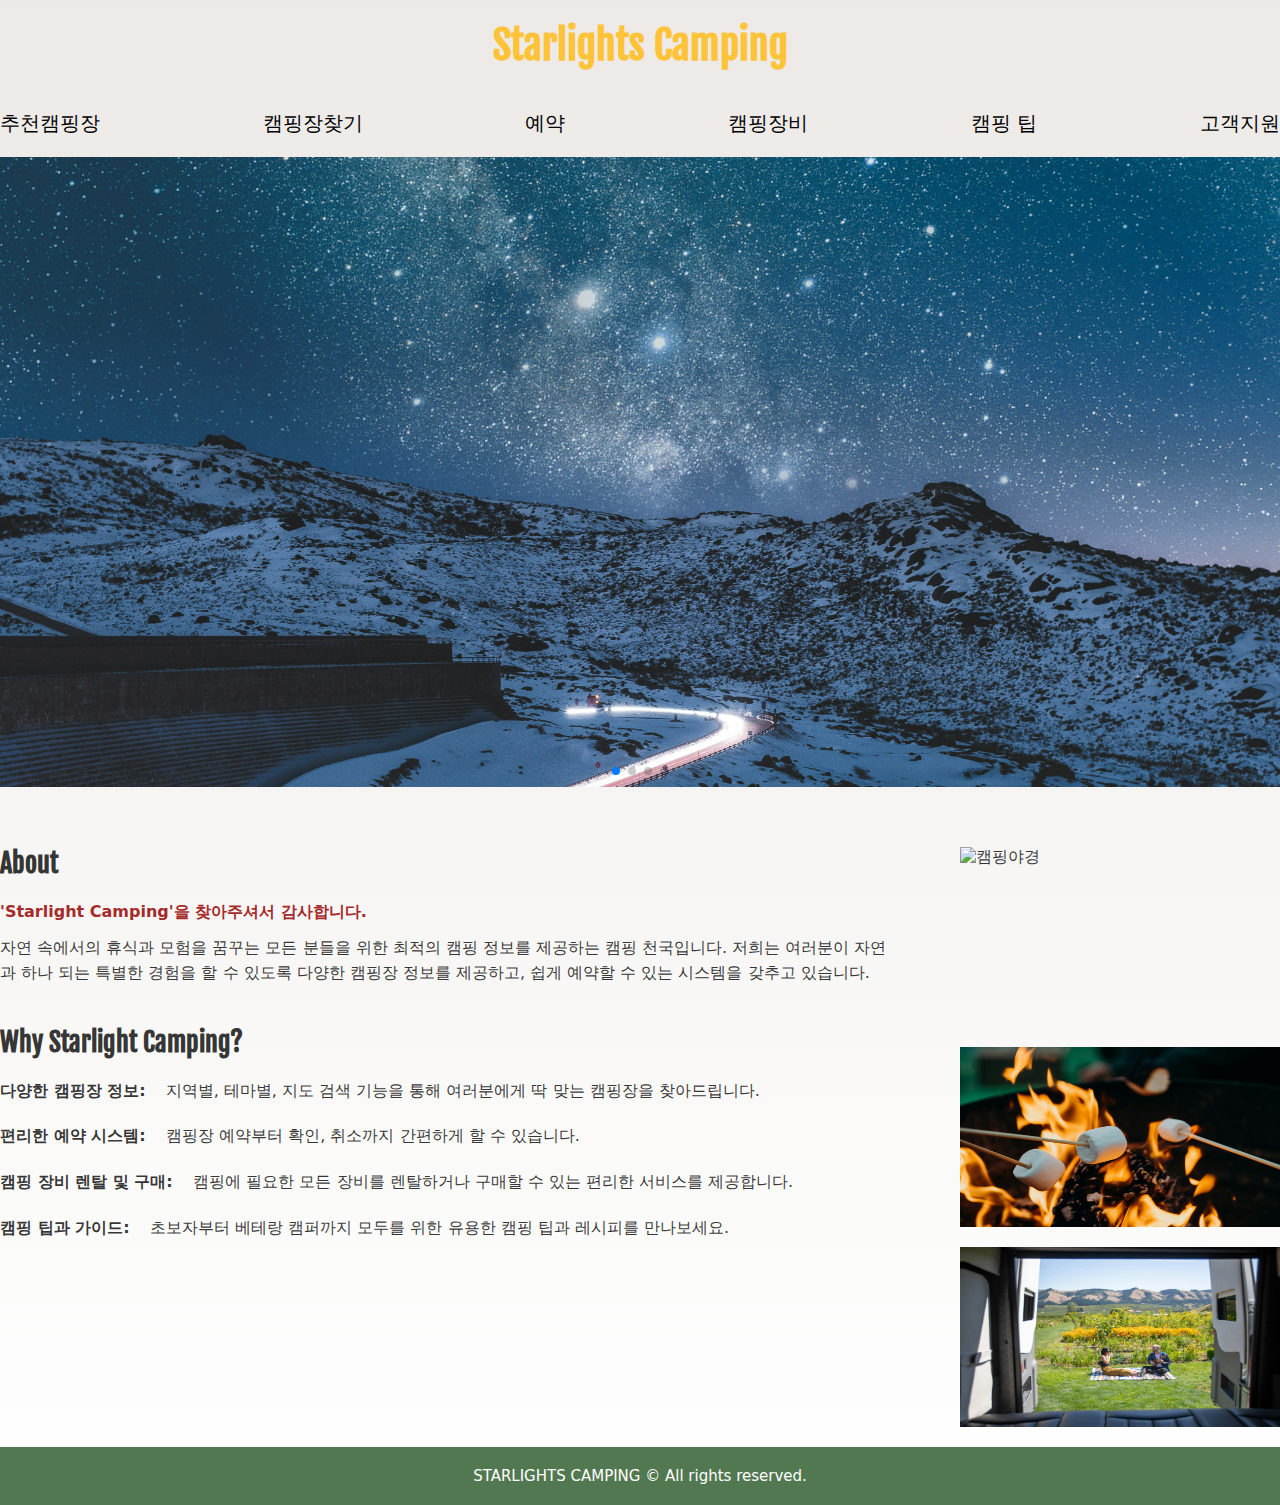
==== camping_res(T).html @ 0e63ae9a "second git" ====
<!DOCTYPE html>
<html lang="ko">
<head>
    <meta charset="UTF-8">
    <meta name="viewport" content="width=device-width, initial-scale=1.0">
    <title>240705 starlight camping</title>
    <link rel="stylesheet" href="css/reset.css">
    <link rel="stylesheet" href="css/camping.css">
    <link rel="stylesheet" href="css/camping_m.css" media="screen and (max-width: 440px)">
    
    <!-- swiper css -->
    <link rel="stylesheet" href="https://cdn.jsdelivr.net/npm/swiper@11/swiper-bundle.min.css" />
</head>
<body>
    <div id="container">
        <header>
            <h1>Starlights Camping</h1>
            <nav>
                <ul>
                    <li><a href="#">추천캠핑장</a></li>
                    <li><a href="#">캠핑장찾기</a></li>
                    <li><a href="#">예약</a></li>
                    <li><a href="#">캠핑장비</a></li>
                    <li><a href="#">캠핑 팁</a></li>
                    <li><a href="#">고객지원</a></li>
                </ul>
            </nav>
        </header>

        <!-- Swiper -->
        <div class="swiper main_visual">
            <div class="swiper-wrapper">
              <div class="swiper-slide"><img src="img/img_bg.jpg" alt=""></div>
              <div class="swiper-slide"><img src="img/img_bg2.jpg" alt=""></div>
              <div class="swiper-slide"><img src="img/img_bg3.jpg" alt=""></div>
              <div class="swiper-slide"><img src="img/img_bg4.jpg" alt=""></div>
            </div>
            <div class="swiper-pagination"></div>
        </div>

        <!-- //main_visual -->
        <main>
            <section>
                <article>
                    <h2>About</h2>
                    <p class="text">
                        <strong>'Starlight Camping'을 찾아주셔서 감사합니다.</strong>
                        자연 속에서의 휴식과 모험을 꿈꾸는 모든 분들을 위한 최적의 캠핑 정보를 제공하는 캠핑 천국입니다. 저희는 여러분이 자연과 하나 되는 특별한 경험을 할 수 있도록 다양한
                        캠핑장 정보를 제공하고, 쉽게 예약할 수 있는 시스템을 갖추고 있습니다.
                    </p>
                </article>
                <article>
                    <h2>Why Starlight Camping?</h2>
                    <ul>
                        <li>
                            <strong>다양한 캠핑장 정보:</strong>
                            <p class="text">지역별, 테마별, 지도 검색 기능을 통해 여러분에게 딱 맞는 캠핑장을 찾아드립니다.</p>
                        </li>
                        <li>
                            <strong>편리한 예약 시스템: </strong>
                            <p class="text">캠핑장 예약부터 확인, 취소까지 간편하게 할 수 있습니다.</p>
                        </li>
                        <li>
                            <strong>캠핑 장비 렌탈 및 구매: </strong>
                            <p class="text">캠핑에 필요한 모든 장비를 렌탈하거나 구매할 수 있는 편리한 서비스를 제공합니다.</p>
                        </li>
                        <li>
                            <strong>캠핑 팁과 가이드: </strong>
                            <p class="text">초보자부터 베테랑 캠퍼까지 모두를 위한 유용한 캠핑 팁과 레시피를 만나보세요.</p>
                        </li>
                    </ul>
                </article>
            </section>
            <aside>
                <figure class="pic1">
                    <img src="img/img_camp.jpg" alt="캠핑야경">
                    <span>자연속의 캠핑장</span>
                </figure>
                <figure class="pic2">
                    <img src="img/img_mashmelo.jpg" alt="마쉬멜로우">
                    <span>캠핑푸드</span>
                </figure>
                <figure class="pic3">
                    <img src="img/img_camping_car.jpg" alt="캠핑카">
                    <span>나홀로 캠핑장</span>
                </figure>
            </aside>
        </main>
        <footer>
            STARLIGHTS CAMPING &copy; All rights reserved.
        </footer>
    </div>

    <!-- Swiper JS -->
    <script src="https://cdn.jsdelivr.net/npm/swiper@11/swiper-bundle.min.js"></script> <!-- 동작시켜 주는 코드 -->

    <!-- Initialize Swiper -->
    <script>
        var swiper = new Swiper(".main_visual", {
            pagination: {
                el: ".swiper-pagination",
            },
        });
    </script>
</body>
</html>
---- css/camping.css ----
@charset "utf-8";
@import url('https://fonts.googleapis.com/css2?family=Fjalla+One&display=swap');

body    {
    background: linear-gradient(#ece9e6, #ffffff);
}

#container  {
    max-width: 1400px;
    margin:  0 auto;
}

/* header */
header  {
    padding: 20px 0;
}
header h1   {
    text-align: center;
    font-size: 40px;
    font-family: "Fjalla One", sans-serif;
    color: #ffc338;
    margin-bottom: 40px;
}
header ul   {
    display: flex;
    justify-content: space-between;
}
header ul li > a    {
    display: block;
    font-size: 20px;
    font-weight: 500;
    color: #000;
}

/* main_visual */
.main_visual    {
    height: 70vh;
    overflow: hidden;
    margin-bottom: 60px;
}
.main_visual .swiper-slide  {
    height: 100%;
}
.main_visual .swiper-slide img  {max-width: 100%;}

/* main */
main    {
    display: flex;
    justify-content: space-between;
}
main section    {
    width: 70%;
}
main section article    {margin-bottom: 40px;}
main section h2 {
    font-family: "Fjalla One", sans-serif;
    font-size: 26px;
    margin-bottom: 20px;
}
main .text  {line-height: 1.6;}
main .text > strong {
    display: block;
    margin-bottom: 10px;
    color: brown;
}
main article li {margin-bottom: 20px;}
main article li strong  {
    font-weight: 600;
    margin-right: 15px;
}
main article li p   {display: inline-block;}
main aside  {
    width: 25%;
}
main aside figure   {
    overflow: hidden;
    position: relative;
    height: 180px;
    margin-bottom: 20px;
}
main aside figure img  {
    width: 100%;
    height: 100%;
}
main aside figure::before   {
    content: '';
    position: absolute;
    top: 0; left: 0;
    width: 100%; height: 100%;
    background: rgba(110, 21, 21, 0.8);
    transform: scale(0);
    transition: all 0.4s;
}

main aside figure:hover::before {transform: scale(1);}
main aside figure span  {
    position: absolute;
    top: 50%; left: 50%;
    transform: translate(-50%, -50%);
    font-size: 18px;
    font-weight: 600;
    color: #fff;
    transition: all 0.3s 0.3s; /* 작동속도 지연속도 */
    opacity: 0; /* 투명도 */
}
main aside figure:hover span    {
    opacity: 1;
}

/* footer */
footer  {
    padding: 20px 0;
    text-align: center;
    font-size: 15px;
    color: #fff;
    background: rgba(8, 63, 7, 0.7);
}
---- css/camping_m.css ----
@charset "utf-8";

header  {
    height: 100vh;
    background: url(../img/img_bg4.jpg) no-repeat center bottom/cover;
}
header h1   {
    margin-top: 10vh;
    font-size: 36px;
}
header nav  {
    display: flex;
    justify-content: center;
    align-items: center;
}
header nav ul   {
    display: block;
    width: 60vw;
}
header nav ul li    {
    margin-bottom: 20px;
}
header nav ul li > a    {
    display: block;
    padding: 15px 0;
    text-align: center;
    font-size: 20px;
    font-weight: 600;
    color: #fff;
    transition: all 0.3s;
}
header nav ul li > a:hover  {
    background: #dda302;
}
/* //header */

.swiper.main_visual    {display: none;}

main    {
    display: block;
    padding: 0 3%;
    margin-top: 40px;
    box-sizing: border-box;
}
main section, main aside    {width: 100%;}
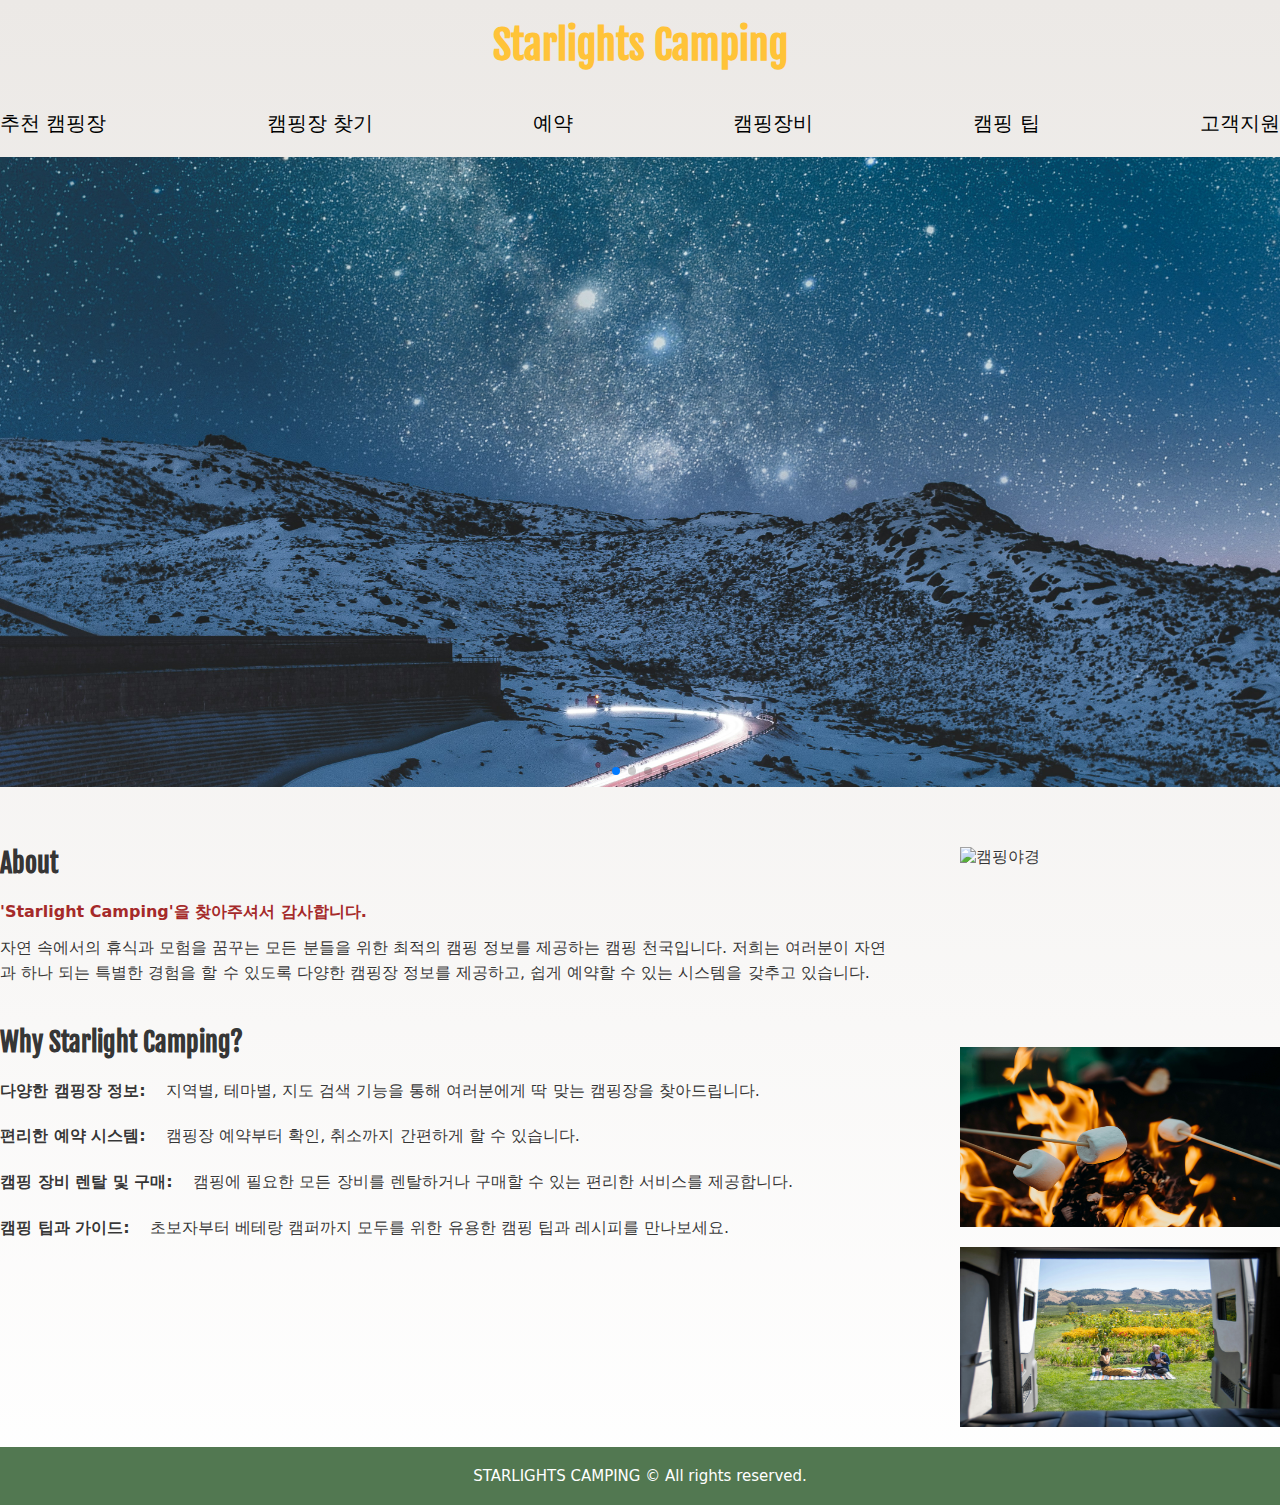
==== commit 1bebb3e3: "띄어쓰기 수정" ====
--- a/camping_res(T).html
+++ b/camping_res(T).html
@@ -17,8 +17,8 @@
             <h1>Starlights Camping</h1>
             <nav>
                 <ul>
-                    <li><a href="#">추천캠핑장</a></li>
-                    <li><a href="#">캠핑장찾기</a></li>
+                    <li><a href="#">추천 캠핑장</a></li>
+                    <li><a href="#">캠핑장 찾기</a></li>
                     <li><a href="#">예약</a></li>
                     <li><a href="#">캠핑장비</a></li>
                     <li><a href="#">캠핑 팁</a></li>
